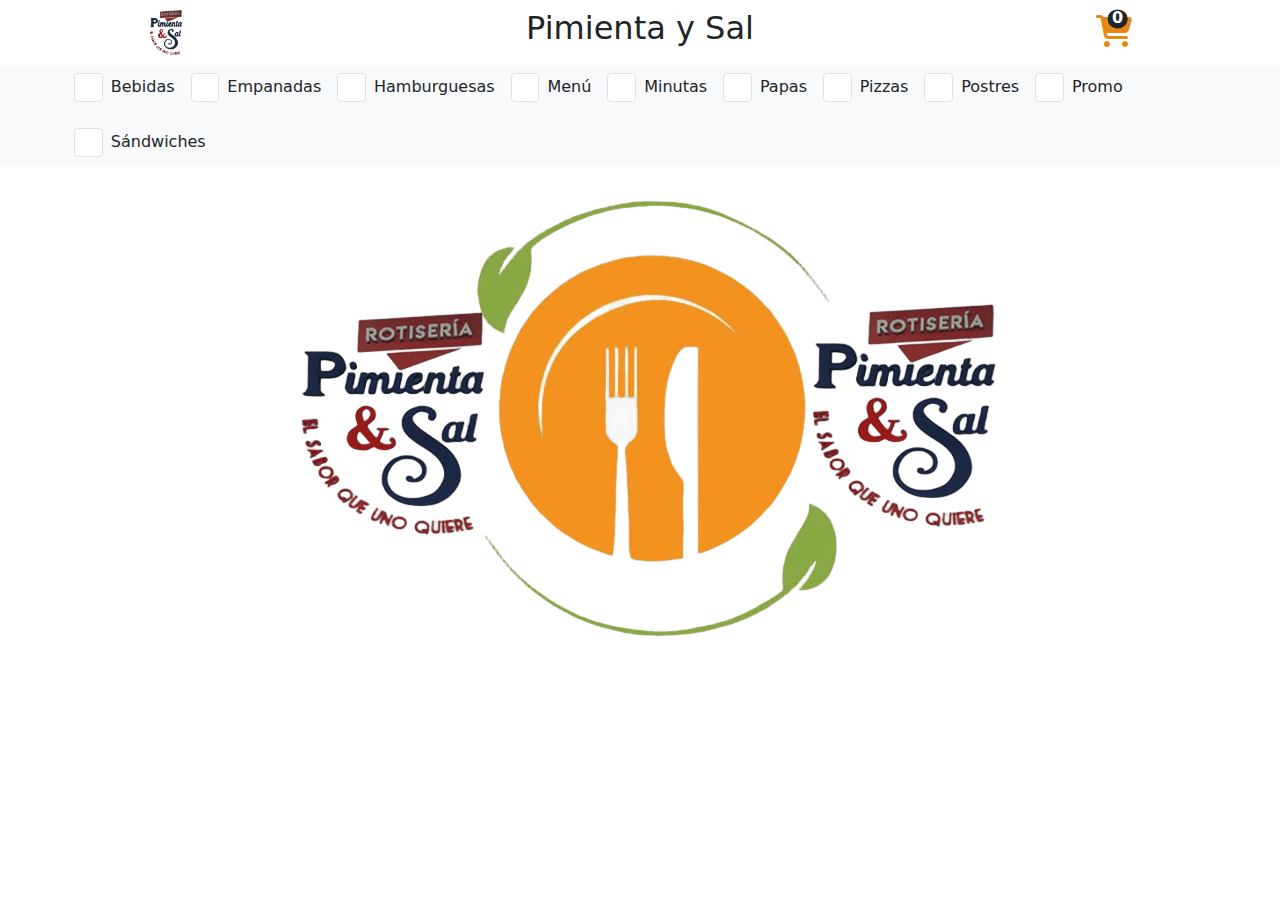
==== index.html @ fd50cd16 "Primer commit, 2da entrega" ====
<!DOCTYPE html>
<html lang="es">
<head>
   <meta charset="UTF-8">
   <meta name="viewport" content="width=device-width, initial-scale=1.0">
   <link rel="stylesheet" href="https://cdnjs.cloudflare.com/ajax/libs/font-awesome/6.6.0/css/all.min.css">
   <link rel="stylesheet" href="./assets/bootstrap/bootstrap.min.css">
   <link rel="stylesheet" href="./css/app.css">
   <title>Pimienta y Sal</title>
</head>
<body>
   <header class="header-principal">
      <section class="header">
         <div class="header__logo">
            <img src="./img/logo.png" alt="logo de pimienta">
         </div>
         <div class="header__titulo">
            <h2 class="text-center">Pimienta y Sal</h2>
         </div>
         <div class="header__carrito text-center">
            <!-- <span class="header__carrito-icon"><i class="fa-solid fa-cart-shopping fa-beat"></i><i
                  class="header__carrito-cantidad fa-solid fa-beat" id="carrito-cantidad">0</i></span> -->
            <a href="./pages/carrito.html" class="btn position-relative">
               <i class="fa-solid fa-cart-shopping"></i>
               <span class="position-absolute top-0 translate-middle badge rounded-circle bg-dark"
                  id="carrito-cantidad">0
                  <span class="visually-hidden">unread messages</span>
               </span>
            </a>
         </div>
      </section>

      <nav class="navbar navbar-expand-md bg-body-tertiary">
         <div class="container">
            <a class="navbar-brand m-auto d-md-none fw-bold" href="#">Pimienta y Sal</a>

            <button class="navbar-toggler" type="button" data-bs-toggle="collapse" data-bs-target="#navbarNav"
               aria-controls="navbarNav" aria-expanded="false" aria-label="Toggle navigation">
               <span class="navbar-toggler-icon"></span>
            </button>

            <div class="collapse navbar-collapse justify-content-center" id="navbarNav">

               <ul class="navbar-nav" id="navbar-contenedor">

                  <!-- <li class="nav-item">
                     <div class="form-check">
                        <input class="form-check-input" type="checkbox" value="" id="categoria1">
                        <label class="form-check-label" for="categoria1">
                           Default checkbox
                        </label>
                     </div>
                  </li>
                  <li class="nav-item">
                     <div class="form-check">
                        <input class="form-check-input" type="checkbox" value="" id="categoria2">
                        <label class="form-check-label" for="categoria2">
                           Default checkbox
                        </label>
                     </div>
                  </li>
                  <li class="nav-item">
                     <div class="form-check">
                        <input class="form-check-input" type="checkbox" value="" id="categoria3">
                        <label class="form-check-label" for="categoria3">
                           Default checkbox
                        </label>
                     </div>
                  </li>
                  <li class="nav-item">
                     <div class="form-check">
                        <input class="form-check-input" type="checkbox" value="" id="categoria4">
                        <label class="form-check-label" for="categoria4">
                           Default checkbox
                        </label>
                     </div>
                  </li> -->

               </ul>
            </div>
         </div>
      </nav>
   </header>

   <main class="container main" id="main">
      <div class="row justify-content-center" id="row-productos">

         <!-- <div class="col-12 col-md-6 col-lg-4 col-xl-3 g-4 bg-info">
            <div class="card mx-auto">
               <img class="card-img-top" src="./img/bife_criolla.jpg" alt="Card image cap">
               <div class="card-body">
                  <h5 class="card-title">Card title</h5>
                  <p class="card-text">Some quick example text to build on the card title and make up the bulk of the
                     card's
                     content.</p>
               </div>
               <div class="card-footer">
                  <p class="card-footer__precio">$ 7879</p>
                  <a href="#" class="card-footer__btn btn btn-primary">Comprar</a>
               </div>
            </div>
         </div>

         <div class="col-12 col-md-6 col-lg-4 col-xl-3 g-4 bg-success">
            <div class="card mx-auto">
               <img class="card-img-top" src="./img/bondiola_cerdo.jpg" alt="Card image cap">
               <div class="card-body">
                  <h5 class="card-title">Card title</h5>
                  <p class="card-text">to build on the card title and make up the bulk of the
                     card's
                     content.</p>
                  <a href="#" class="btn btn-primary">Go somewhere</a>
               </div>
            </div>
         </div>

         <div class="col-12 col-md-6 col-lg-4 col-xl-3 g-4 bg-info">
            <div class="card mx-auto">
               <a href="./img/milanesa_merluza.jpg">
                  <img class="card-img-top" src="./img/milanesa_merluza.jpg" alt="Card image cap">
               </a>
               <div class="card-body">
                  <h5 class="card-title">Card title</h5>
                  <p class="card-text">Some quick example text to build on the card title and make up the bulk of the
                     card's
                     content.</p>
                  <a href="#" class="btn btn-primary">Go somewhere</a>
               </div>
            </div>
         </div>

         <div class="col-12 col-md-6 col-lg-4 col-xl-3 g-4 bg-success">
            <div class="card mx-auto">
               <img class="card-img-top" src="./img/bondiola_cerdo.jpg" alt="Card image cap">
               <div class="card-body">
                  <h5 class="card-title">Card title</h5>
                  <p class="card-text">Some quick example text to build on the card title and make up the bulk of the
                     card's
                     content.</p>
                  <a href="#" class="btn btn-primary">Go somewhere</a>
               </div>
            </div>
         </div> -->


      </div>
   </main>

   <div class="toast-container position-fixed top-0 end-0 p-3">
      <div id="liveToast" class="toast" role="alert" aria-live="assertive" aria-atomic="true" data-bs-delay="700">
         <div class="toast-header">
            <!-- <img src="..." class="rounded me-2" alt="..."> -->
            <strong class="me-auto"></strong>
            <!-- <small>11 mins ago</small> -->
            <button type="button" class="btn-close" data-bs-dismiss="toast" aria-label="Close"></button>
         </div>
         <div class="toast-body bg-marron p-3">
            <strong id="toast-texto">Producto agregado...</strong>
         </div>
      </div>
   </div>

   <script src="./assets/bootstrap/bootstrap.bundle.min.js"></script>
   <script src="./js/app.js"></script>
</body>
</html>


<!-- 
<div class="carrito__item" id="">
   <div class="carrito__img">
      <img class="img-fluid" src="../img/${item.producto.img}" alt="">
   </div>
   <div class="carrito__body">
      <div class="carrito__titulo">
         <h5>${item.producto.nombre}</h5>
      </div>
      <div class="carrito__botones">
         <div class="carrito__cantidad">
            <button class="btn btn-sm btn-cantidad" data-id="${item.id}" data-operacion="-"><i
                  class="fa-solid fa-minus"></i></button>
            <span class="px-2" id="cant-${item.id}">${item.cantidad}</span>
            <button class="btn btn-sm btn-cantidad" data-id="${item.id}" data-operacion="+"><i
                  class="fa-solid fa-plus"></i></button>
         </div>
         <div class="carrito__precio">
            <span class="fw-bold">$ ${item.producto.precio}</span>
         </div>
         <div class="carrito__otros">
            <button class="btn btn-sm text-danger btn-borrar" data-id="${item.id}"><i
                  class="fa-solid fa-trash-can"></i></button>
            <button class="btn btn-sm text-primary"><i class="fa-regular fa-square-plus"></i></i></button>
         </div>
      </div>
   </div>
</div> -->
---- css/app.css ----
/* Variables */
/* Clases Globles */
.text-marron {
  color: #9f5730;
}

.text-naranja {
  color: #e68814;
}

.bg-light2 {
  background-color: #eceff1;
}

.bg-naranja {
  background-color: #e68814;
}

.bg-marron {
  background-color: #9f5730;
  color: white;
}

.btn-comprar:hover {
  color: #cd5718;
  background-color: none;
  border-color: #9f5730;
}

.bg-gris {
  background-color: #d7d9d8;
}

/* --- H E A D E R --- */
.header {
  padding: 0.5rem;
  display: grid;
  grid-template-columns: 1fr 2fr 1fr;
  align-items: center;
}
.header__logo {
  margin: auto;
}
.header__logo img {
  width: 2rem;
}
.header__titulo {
  padding: 0;
  margin: 0;
}
.header__titulo h2 {
  display: none;
}
.header__carrito-cantidad {
  margin-left: 0.5rem;
  padding: 0.2rem 0.4rem 0.2rem 0.4rem;
  background: orangered;
  border-radius: 0.3rem;
  color: white;
  font-weight: bold;
  font-size: 0.8rem;
}
.header__carrito .fa-cart-shopping {
  font-size: 2rem;
  color: #e68814;
}
.header__carrito #carrito-cantidad {
  margin-left: -0.9rem;
  margin-top: 0.6rem;
  padding: 0.1rem 0.3rem;
  font-size: 1rem;
}

@media (width >= 768px) {
  .header__titulo h2 {
    display: block;
    font-size: 2rem;
  }
  /* .header */
}
/* --- N A V B A R   C A T E G O R I A S --- */
#navbar-contenedor {
  display: flex;
  flex-wrap: wrap;
  column-gap: 1.5rem;
  row-gap: 1.5rem;
}

/* CheckBox Categorias */
.form-check {
  display: flex;
  /* background-color: red; */
  flex-direction: row;
  align-items: center;
  gap: 0.5rem;
}

.form-check-input {
  padding: 0;
  margin: 0;
}

.form-check-input:checked {
  background-color: orangered;
  border-color: orangered;
}

.form-check-input:focus {
  border-color: rgb(249, 154, 119);
  outline: 0;
  box-shadow: 0 0 0 0.25rem rgb(255, 160, 125);
}

.form-check .form-check-input {
  float: left;
  margin-left: -2em;
}

.form-check-input {
  width: 1.8em;
  height: 1.8em;
}

#main {
  /* img */
}
#main .card {
  min-height: 100%;
}
#main .card-footer {
  display: flex;
  justify-content: space-between;
}
#main .card-footer__precio {
  margin: auto;
  margin-left: 0;
  font-size: 1.5rem;
  font-weight: bold;
}
#main img.card-img-top {
  height: 18rem;
  object-fit: cover;
  object-position: center;
}

@media (width >= 768px) {
  #main {
    /* img */
  }
  #main img.card-img-top {
    height: 12rem;
  }
}
.carrito__item {
  margin-top: 0.5rem;
  border-bottom: 0.05rem solid gainsboro;
  display: flex;
}
.carrito__item * {
  padding: 0;
  margin: 0;
}
.carrito__item .carrito__img {
  width: 8rem;
  align-self: center;
}
.carrito__item .carrito__img img {
  display: block;
  height: 5rem;
  min-width: 100%;
}
.carrito__item .carrito__body {
  flex: 1;
  display: flex;
  flex-direction: column;
}
.carrito__item .carrito__body .carrito__titulo {
  padding: 0.2rem;
  text-align: center;
  border-bottom: 0.05rem solid gainsboro;
}
.carrito__item .carrito__botones {
  height: 100%;
  padding: 0.2rem 0;
  display: grid;
  grid-template-columns: 1fr 1fr 1fr 0.5fr;
  justify-items: center;
  align-content: center;
  column-gap: 0.8rem;
}
.carrito__item .carrito__botones small {
  display: block;
  text-align: center;
  font-size: 0.8rem;
}
.carrito__item .carrito__cantidad span {
  font-weight: bold;
}
.carrito__item .carrito__precio {
  min-width: 4rem;
  text-align: end;
}
.carrito__item .carrito__quitar {
  display: flex;
  justify-content: center;
  align-content: center;
}
.carrito__item .carrito__quitar .fa-solid {
  font-size: 1.2rem;
}

/* .carrito__item */
@media (width >= 992px) {
  .carrito__item .carrito__botones {
    column-gap: 0.6rem;
  }
  .carrito__item .carrito__img img {
    height: 3.6rem;
  }
  .carrito__item .carrito__body {
    flex-direction: row;
    align-items: center;
  }
  .carrito__item .carrito__body .carrito__titulo {
    flex: 1;
    border-bottom: none;
  }
  .carrito__item .carrito__precio {
    margin: 0 0.3rem;
  }
  .carrito__item .btn-sm {
    scale: 1.5;
  }
}

/*# sourceMappingURL=app.css.map */
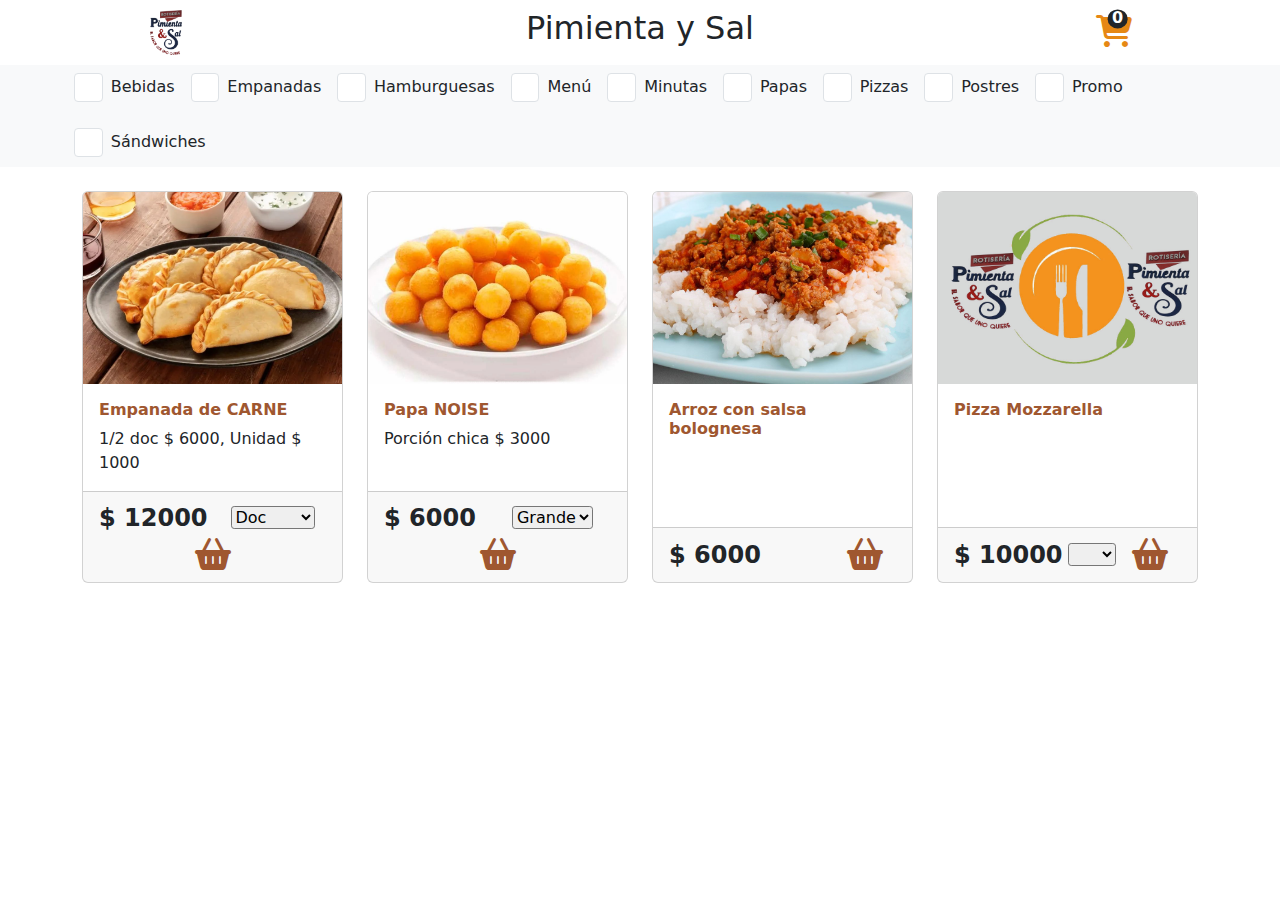
==== commit 4dbfa8fd: "Agregando botones de footer carrito, Pagar y total" ====
--- a/index.html
+++ b/index.html
@@ -20,7 +20,7 @@
          <div class="header__carrito text-center">
             <!-- <span class="header__carrito-icon"><i class="fa-solid fa-cart-shopping fa-beat"></i><i
                   class="header__carrito-cantidad fa-solid fa-beat" id="carrito-cantidad">0</i></span> -->
-            <a href="./pages/carrito.html" class="btn position-relative">
+            <a href="./pages/carrito.html" class="btn position-relative" id="btn-carrito">
                <i class="fa-solid fa-cart-shopping"></i>
                <span class="position-absolute top-0 translate-middle badge rounded-circle bg-dark"
                   id="carrito-cantidad">0
@@ -84,70 +84,12 @@
 
    <main class="container main" id="main">
       <div class="row justify-content-center" id="row-productos">
-
-         <!-- <div class="col-12 col-md-6 col-lg-4 col-xl-3 g-4 bg-info">
-            <div class="card mx-auto">
-               <img class="card-img-top" src="./img/bife_criolla.jpg" alt="Card image cap">
-               <div class="card-body">
-                  <h5 class="card-title">Card title</h5>
-                  <p class="card-text">Some quick example text to build on the card title and make up the bulk of the
-                     card's
-                     content.</p>
-               </div>
-               <div class="card-footer">
-                  <p class="card-footer__precio">$ 7879</p>
-                  <a href="#" class="card-footer__btn btn btn-primary">Comprar</a>
-               </div>
-            </div>
-         </div>
-
-         <div class="col-12 col-md-6 col-lg-4 col-xl-3 g-4 bg-success">
-            <div class="card mx-auto">
-               <img class="card-img-top" src="./img/bondiola_cerdo.jpg" alt="Card image cap">
-               <div class="card-body">
-                  <h5 class="card-title">Card title</h5>
-                  <p class="card-text">to build on the card title and make up the bulk of the
-                     card's
-                     content.</p>
-                  <a href="#" class="btn btn-primary">Go somewhere</a>
-               </div>
-            </div>
-         </div>
-
-         <div class="col-12 col-md-6 col-lg-4 col-xl-3 g-4 bg-info">
-            <div class="card mx-auto">
-               <a href="./img/milanesa_merluza.jpg">
-                  <img class="card-img-top" src="./img/milanesa_merluza.jpg" alt="Card image cap">
-               </a>
-               <div class="card-body">
-                  <h5 class="card-title">Card title</h5>
-                  <p class="card-text">Some quick example text to build on the card title and make up the bulk of the
-                     card's
-                     content.</p>
-                  <a href="#" class="btn btn-primary">Go somewhere</a>
-               </div>
-            </div>
-         </div>
-
-         <div class="col-12 col-md-6 col-lg-4 col-xl-3 g-4 bg-success">
-            <div class="card mx-auto">
-               <img class="card-img-top" src="./img/bondiola_cerdo.jpg" alt="Card image cap">
-               <div class="card-body">
-                  <h5 class="card-title">Card title</h5>
-                  <p class="card-text">Some quick example text to build on the card title and make up the bulk of the
-                     card's
-                     content.</p>
-                  <a href="#" class="btn btn-primary">Go somewhere</a>
-               </div>
-            </div>
-         </div> -->
-
-
+         <!-- El contenido se inserta con JS -->
       </div>
    </main>
 
    <div class="toast-container position-fixed top-0 end-0 p-3">
-      <div id="liveToast" class="toast" role="alert" aria-live="assertive" aria-atomic="true" data-bs-delay="700">
+      <div id="liveToast" class="toast" role="alert" aria-live="assertive" aria-atomic="true" data-bs-delay="800">
          <div class="toast-header">
             <!-- <img src="..." class="rounded me-2" alt="..."> -->
             <strong class="me-auto"></strong>
--- a/css/app.css
+++ b/css/app.css
@@ -129,13 +129,17 @@
 }
 #main .card-footer {
   display: flex;
-  justify-content: space-between;
 }
 #main .card-footer__precio {
   margin: auto;
   margin-left: 0;
   font-size: 1.5rem;
   font-weight: bold;
+}
+#main .card-footer__medida {
+  display: block;
+  margin: auto;
+  border-radius: 0.2rem;
 }
 #main img.card-img-top {
   height: 18rem;
@@ -147,27 +151,30 @@
   #main {
     /* img */
   }
+  #main .card-footer {
+    flex-wrap: wrap;
+    justify-content: center;
+  }
   #main img.card-img-top {
     height: 12rem;
   }
 }
 .carrito__item {
   margin-top: 0.5rem;
+  margin-bottom: 2.5rem;
   border-bottom: 0.05rem solid gainsboro;
-  display: flex;
-}
-.carrito__item * {
-  padding: 0;
-  margin: 0;
 }
 .carrito__item .carrito__img {
-  width: 8rem;
-  align-self: center;
+  background-color: white;
+  width: 100%;
 }
 .carrito__item .carrito__img img {
   display: block;
-  height: 5rem;
-  min-width: 100%;
+  height: 10rem;
+  width: 16rem;
+  object-fit: cover;
+  object-position: center;
+  margin: auto;
 }
 .carrito__item .carrito__body {
   flex: 1;
@@ -186,7 +193,6 @@
   grid-template-columns: 1fr 1fr 1fr 0.5fr;
   justify-items: center;
   align-content: center;
-  column-gap: 0.8rem;
 }
 .carrito__item .carrito__botones small {
   display: block;
@@ -197,7 +203,6 @@
   font-weight: bold;
 }
 .carrito__item .carrito__precio {
-  min-width: 4rem;
   text-align: end;
 }
 .carrito__item .carrito__quitar {
@@ -210,12 +215,53 @@
 }
 
 /* .carrito__item */
+.col-botones {
+  display: flex;
+  flex-direction: row;
+  justify-content: space-between;
+}
+.col-botones__derecha {
+  background: greenyellow;
+  border-top-right-radius: 0.3rem;
+  border-bottom-right-radius: 0.3rem;
+  display: flex;
+  align-items: center;
+}
+.col-botones__derecha .btn {
+  padding-right: 2rem;
+  padding-left: 2rem;
+}
+.col-botones__total {
+  padding: 0 1rem;
+  text-align: center;
+}
+.col-botones__total span {
+  font-weight: bold;
+  font-size: 1.2rem;
+}
+
+/* MEDIAS */
+@media (width >= 500px) {
+  .carrito__item {
+    display: flex;
+  }
+  .carrito__item .carrito__img {
+    width: 8rem;
+  }
+  .carrito__item .carrito__img img {
+    display: block;
+    height: 100%;
+  }
+}
 @media (width >= 992px) {
+  .carrito__item {
+    margin-bottom: 1rem;
+  }
   .carrito__item .carrito__botones {
     column-gap: 0.6rem;
   }
   .carrito__item .carrito__img img {
-    height: 3.6rem;
+    max-height: 5rem;
   }
   .carrito__item .carrito__body {
     flex-direction: row;
